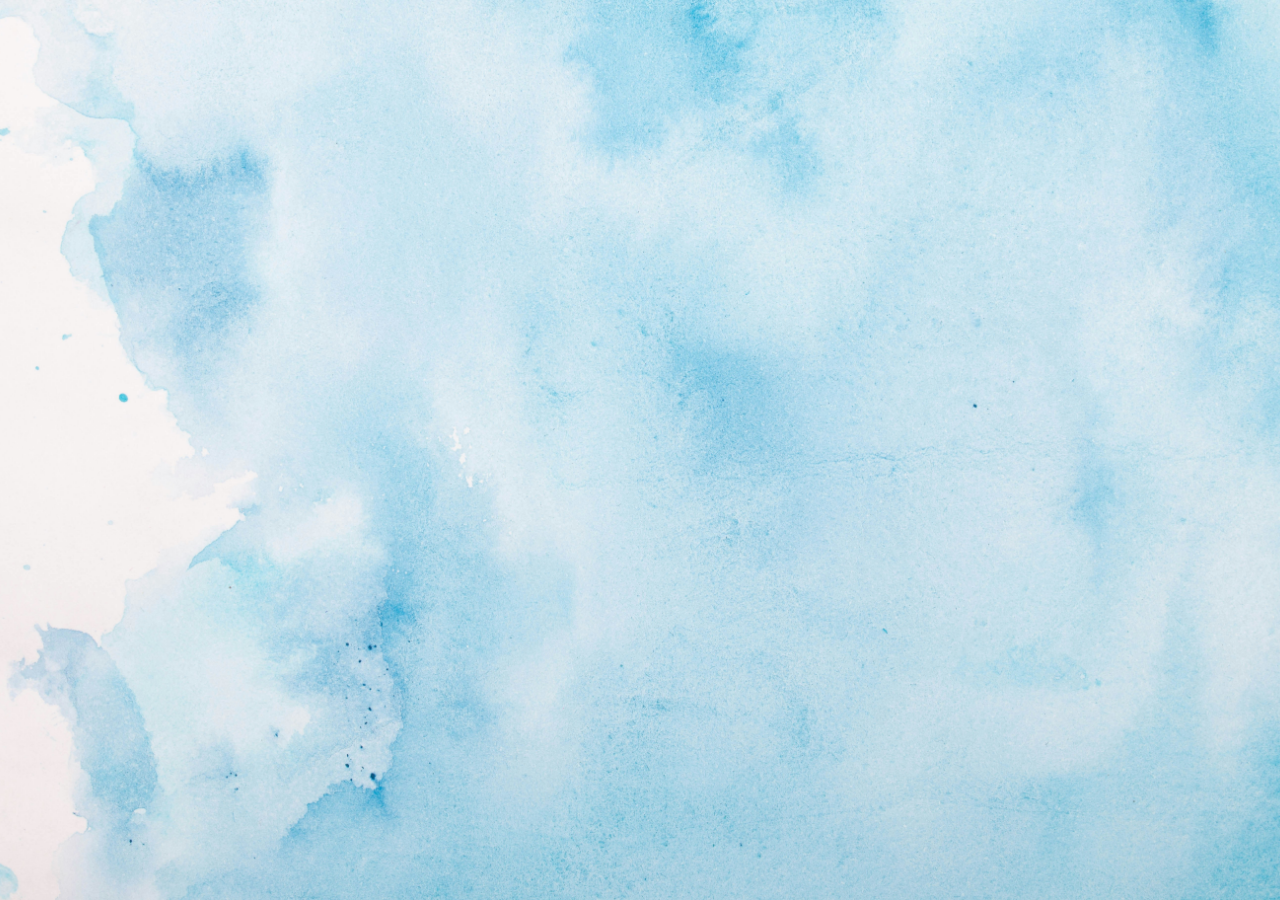
==== front/templates/about.html @ 6a4d2579 "a" ====
<!DOCTYPE html>
<html lang="ja">
<head>
    <meta charset="UTF-8">
    <meta name="viewport" content="width=device-width, initial-scale=1.0">
    <title>Livy Top</title>

    <!-- css -->
    <link rel="stylesheet" type="text/css" href="../static/css/common.css">
    <link rel="stylesheet" type="text/css" href="../static/css/about.css">

    <!-- fonts -->
    
</head>

<body>

    <header></header>

    <main></main>

    <footer></footer>
    
</body>
</html>
---- front/static/css/common.css ----
@charset "utf-8";

/* 共通 */
body{
  background-image: url(../image/backImg01.jpg);
  background-size: cover;
  background-position: center;
  background-repeat: no-repeat;/* 背景画像繰り返しなし */
  background-attachment: fixed;/* 画像固定 */

  color: #000;
  user-select: none;
  
}
/* 全フォーカスの枠線を消す */
*:focus {
  outline: none;
}





/* fonts */
.shippori-mincho-regular {
  font-family: "Shippori Mincho", serif;
  font-weight: 400;
  font-style: normal;
}
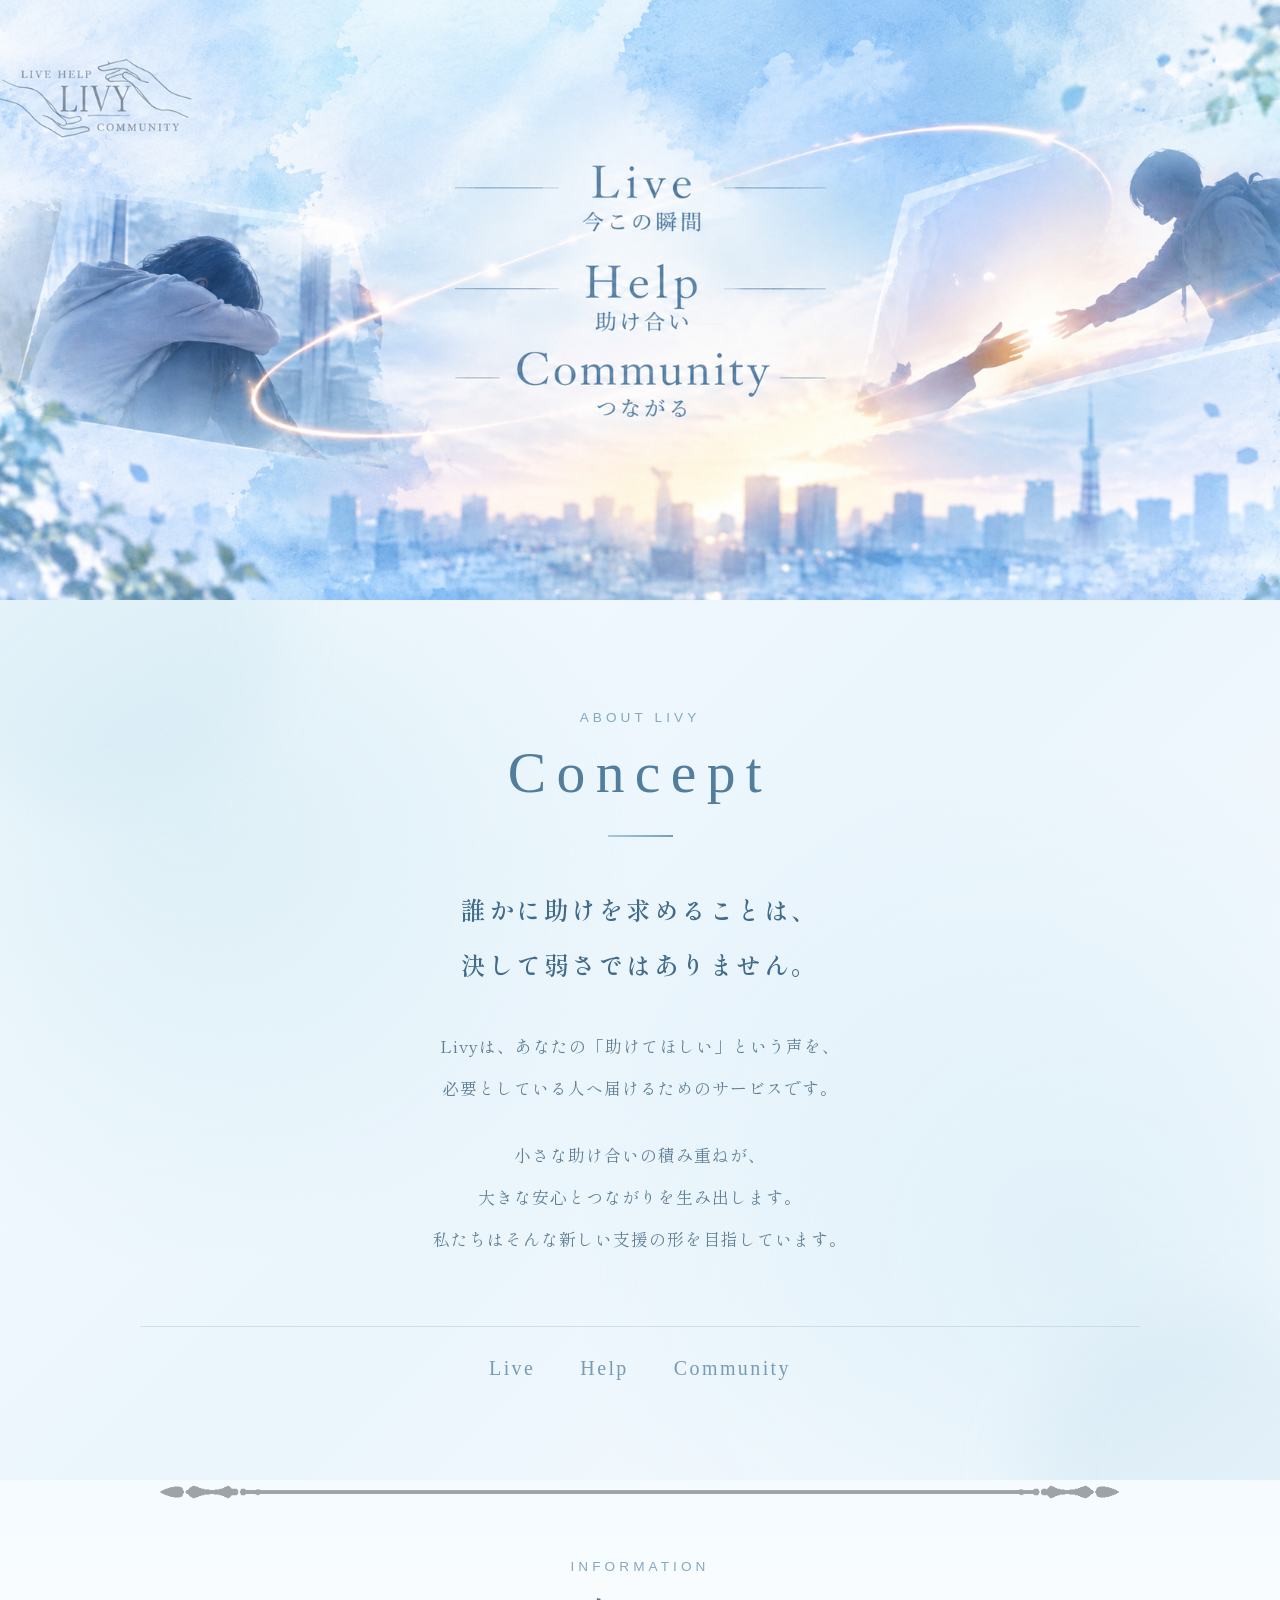
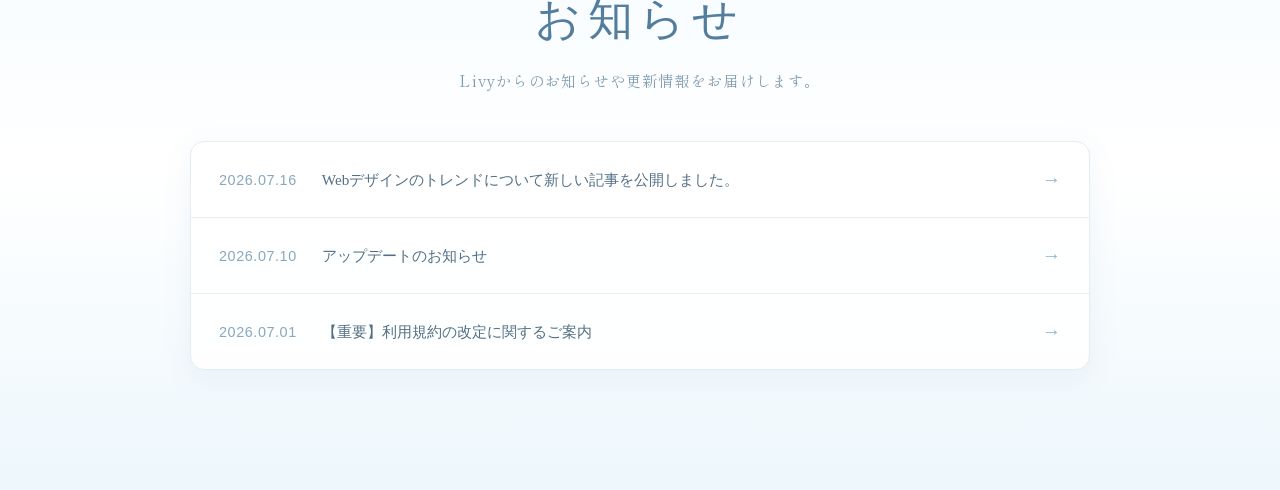
==== commit 6e65f43f: "お知らせページの作成" ====
--- a/front/templates/about.html
+++ b/front/templates/about.html
@@ -3,23 +3,124 @@
 <head>
     <meta charset="UTF-8">
     <meta name="viewport" content="width=device-width, initial-scale=1.0">
-    <title>Livy Top</title>
+    <title>Livy about</title>
 
-    <!-- css -->
-    <link rel="stylesheet" type="text/css" href="../static/css/common.css">
-    <link rel="stylesheet" type="text/css" href="../static/css/about.css">
+    <!-- CSS -->
+    <link rel="stylesheet" href="../static/css/common.css">
+    <link rel="stylesheet" href="../static/css/about.css">
 
-    <!-- fonts -->
-    
+    <!-- Google Fonts -->
+    <link rel="preconnect" href="https://fonts.googleapis.com">
+    <link rel="preconnect" href="https://fonts.gstatic.com" crossorigin>
+    <link href="https://fonts.googleapis.com/css2?family=Shippori+Mincho&display=swap" rel="stylesheet">
 </head>
 
 <body>
 
-    <header></header>
+    <!-- ヘッダー -->
+    <header class="livy_header">
+        <img
+            src="../static/image/livyheader.jpg"
+            alt="Livy"
+            class="livy_header_image"
+        >
+    </header>
 
-    <main></main>
+    <main>
+        <!-- コンセプト -->
+        <section id="concept">
+            <div class="concept_inner">
+
+                <p class="section_subtitle">ABOUT LIVY</p>
+                <h1>Concept</h1>
+                <div class="concept_decoration"></div>
+
+                <p class="concept_lead">
+                    誰かに助けを求めることは、<br>
+                    決して弱さではありません。
+                </p>
+
+                <p class="concept_text">
+                    Livyは、あなたの「助けてほしい」という声を、<br>
+                    必要としている人へ届けるためのサービスです。
+                </p>
+
+                <p class="concept_text">
+                    小さな助け合いの積み重ねが、<br>
+                    大きな安心とつながりを生み出します。<br>
+                    私たちはそんな新しい支援の形を目指しています。
+                </p>
+
+                <div class="concept_message">
+                    <span>Live</span>
+                    <span>Help</span>
+                    <span>Community</span>
+                </div>
+
+            </div>
+        </section>
+
+        <!-- セクション区切り -->
+        <div id="line">
+            <figure>
+                <img src="../static/image/line.png" alt="">
+            </figure>
+        </div>
+
+        <!-- お知らせ -->
+        <section id="notice">
+            <div class="notice_inner">
+                <p class="section_subtitle">INFORMATION</p>
+                <h1>お知らせ</h1>
+                <p class="notice_description">
+                    Livyからのお知らせや更新情報をお届けします。
+                </p>
+
+                <div class="news_wrapper">
+                    <ul class="news_list">
+
+                        <li class="news_item">
+                            <a href="#" class="news_link">
+                                <time class="news_date" datetime="2026-07-16">
+                                    2026.07.16
+                                </time>
+                                <span class="news_title">
+                                    Webデザインのトレンドについて新しい記事を公開しました。
+                                </span>
+                                <span class="news_arrow">→</span>
+                            </a>
+                        </li>
+
+                        <li class="news_item">
+                            <a href="#" class="news_link">
+                                <time class="news_date" datetime="2026-07-10">
+                                    2026.07.10
+                                </time>
+                                <span class="news_title">
+                                    アップデートのお知らせ
+                                </span>
+                                <span class="news_arrow">→</span>
+                            </a>
+                        </li>
+
+                        <li class="news_item">
+                            <a href="#" class="news_link">
+                                <time class="news_date" datetime="2026-07-01">
+                                    2026.07.01
+                                </time>
+                                <span class="news_title">
+                                    【重要】利用規約の改定に関するご案内
+                                </span>
+                                <span class="news_arrow">→</span>
+                            </a>
+                        </li>
+                    </ul>
+                </div>
+            </div>
+        </section>
+    </main>
 
     <footer></footer>
-    
+
 </body>
-</html>+</html>
--- a/front/static/css/about.css
+++ b/front/static/css/about.css
@@ -0,0 +1,339 @@
+@charset "utf-8";
+
+/* 全体 */
+body {
+    background-attachment: fixed;
+    overflow-y: auto;
+    user-select: none;
+    margin: 0;
+    color: #526f85;
+    font-family: "Shippori Mincho", serif;
+    background-color: #f4faff;
+}
+
+/* ヘッダー */
+.livy_header {
+    width: 100%;
+    height: 600px;
+    overflow: hidden;
+    position: relative;
+    background-color: #eaf6fc;
+}
+
+.livy_header .livy_header_image {
+    display: block;
+    width: 100%;
+    height: 100%;
+    object-fit: cover;
+    object-position: center;
+}
+
+/* メイン */
+main {
+    width: 100%;
+    display: flex;
+    flex-direction: column;
+    align-items: center;
+    padding: 0;
+    margin: 0;
+    gap: 0;
+    box-sizing: border-box;
+}
+
+/* オーバーレイ */
+#overlay {
+    display: none;
+}
+
+/* コンセプト */
+section#concept {
+    position: relative;
+    width: 100%;
+    min-height: 620px;
+    padding: 110px 20px 100px;
+    box-sizing: border-box;
+    display: flex;
+    justify-content: center;
+    align-items: center;
+    text-align: center;
+    background:
+        radial-gradient(
+            circle at 15% 25%,
+            rgba(173, 216, 230, 0.28),
+            transparent 35%
+        ),
+        radial-gradient(
+            circle at 85% 75%,
+            rgba(190, 224, 240, 0.35),
+            transparent 40%
+        ),
+        linear-gradient(
+            135deg,
+            #f5fbff,
+            #eaf5fc,
+            #f9fcff
+        );
+    overflow: hidden;
+}
+
+/* コンセプト装飾 */
+section#concept::before {
+    content: "";
+    position: absolute;
+    width: 380px;
+    height: 380px;
+    top: -180px;
+    left: -100px;
+    border-radius: 50%;
+    background: rgba(160, 207, 231, 0.13);
+    filter: blur(30px);
+}
+
+section#concept::after {
+    content: "";
+    position: absolute;
+    width: 350px;
+    height: 350px;
+    right: -100px;
+    bottom: -180px;
+    border-radius: 50%;
+    background: rgba(160, 207, 231, 0.16);
+    filter: blur(35px);
+}
+
+/* コンセプト内容 */
+section#concept .concept_inner {
+    position: relative;
+    z-index: 1;
+    width: 100%;
+    max-width: 1000px;
+    margin: 0 auto;
+}
+
+/* コンセプト小見出し */
+section#concept .section_subtitle {
+    margin: 0 0 15px;
+    color: #86a9c1;
+    font-family: Arial, sans-serif;
+    font-size: 0.85rem;
+    font-weight: 500;
+    letter-spacing: 0.3em;
+}
+
+/* コンセプトタイトル */
+section#concept h1 {
+    margin: 0;
+    color: #527d9c;
+    font-size: 3.6rem;
+    font-weight: 500;
+    letter-spacing: 0.18em;
+    text-shadow: none;
+}
+
+/* コンセプト装飾ライン */
+section#concept .concept_decoration {
+    width: 65px;
+    height: 2px;
+    margin: 30px auto 45px;
+    background: linear-gradient(
+        to right,
+        #a7c9df,
+        #6f9fbe
+    );
+}
+
+/* コンセプトメインメッセージ */
+section#concept .concept_lead {
+    margin: 0 0 35px;
+    color: #426b89;
+    font-size: 1.55rem;
+    font-weight: 600;
+    line-height: 2.2;
+    letter-spacing: 0.1em;
+    text-shadow: none;
+}
+
+/* コンセプト説明文 */
+section#concept .concept_text {
+    margin: 0 0 25px;
+    color: #607f96;
+    font-size: 1.05rem;
+    line-height: 2.5;
+    letter-spacing: 0.06em;
+    text-shadow: none;
+}
+
+/* Livyの意味 */
+section#concept .concept_message {
+    display: flex;
+    justify-content: center;
+    align-items: center;
+    gap: 45px;
+    margin-top: 65px;
+    padding-top: 30px;
+    border-top: 1px solid rgba(112, 158, 188, 0.25);
+}
+
+section#concept .concept_message span {
+    color: #789bb5;
+    font-family: Georgia, serif;
+    font-size: 1.25rem;
+    letter-spacing: 0.12em;
+}
+
+/* 区切り線 */
+div#line {
+    width: 100%;
+    display: flex;
+    justify-content: center;
+    align-items: center;
+    padding: 5px 0;
+    margin: 0;
+    background-color: #f5fbff;
+}
+
+div#line figure {
+    width: 75%;
+    max-width: 1000px;
+    margin: 0;
+}
+
+div#line img {
+    display: block;
+    width: 100%;
+    height: auto;
+    opacity: 0.35;
+}
+
+/* お知らせ */
+section#notice {
+    width: 100%;
+    padding: 55px 20px 120px;
+    box-sizing: border-box;
+    display: flex;
+    flex-direction: column;
+    align-items: center;
+    text-align: center;
+    background: linear-gradient(
+        180deg,
+        #f5fbff,
+        #ffffff 45%,
+        #edf7fc
+    );
+}
+
+/* お知らせ内容 */
+section#notice .notice_inner {
+    width: 100%;
+    max-width: 900px;
+    margin: 0 auto;
+}
+
+/* お知らせ小見出し */
+section#notice .section_subtitle {
+    margin: 0 0 15px;
+    color: #86a9c1;
+    font-family: Arial, sans-serif;
+    font-size: 0.85rem;
+    font-weight: 500;
+    letter-spacing: 0.3em;
+}
+
+/* お知らせタイトル */
+section#notice h1 {
+    margin: 0;
+    color: #527d9c;
+    font-size: 2.8rem;
+    font-weight: 500;
+    letter-spacing: 0.15em;
+}
+
+/* お知らせ説明 */
+section#notice .notice_description {
+    margin: 20px 0 50px;
+    color: #829caf;
+    font-size: 0.95rem;
+    letter-spacing: 0.08em;
+}
+
+/* お知らせリスト */
+section#notice .news_wrapper {
+    width: 100%;
+    margin: 0 auto;
+    padding: 0;
+    box-sizing: border-box;
+}
+
+section#notice .news_list {
+    list-style: none;
+    padding: 0;
+    margin: 0;
+    background: rgba(255, 255, 255, 0.9);
+    border: 1px solid #e2edf4;
+    border-radius: 14px;
+    box-shadow: 0 8px 30px rgba(91, 132, 160, 0.08);
+    overflow: hidden;
+}
+
+/* お知らせ項目 */
+section#notice .news_item {
+    border-bottom: 1px solid #e7eff5;
+}
+
+section#notice .news_item:last-child {
+    border-bottom: none;
+}
+
+/* お知らせリンク */
+section#notice .news_link {
+    display: flex;
+    align-items: center;
+    gap: 25px;
+    min-height: 75px;
+    padding: 18px 28px;
+    box-sizing: border-box;
+    text-decoration: none;
+    color: #526f85;
+    transition:
+        background-color 0.3s ease,
+        padding 0.3s ease;
+}
+
+section#notice .news_link:hover {
+    background-color: #f2f9fd;
+    padding-left: 35px;
+}
+
+/* お知らせ日付 */
+section#notice .news_date {
+    flex-shrink: 0;
+    color: #89a8bd;
+    font-family: Arial, sans-serif;
+    font-size: 0.9rem;
+    letter-spacing: 0.04em;
+}
+
+/* お知らせタイトル */
+section#notice .news_title {
+    flex: 1;
+    min-width: 0;
+    color: #526f85;
+    font-size: 0.95rem;
+    font-weight: 500;
+    text-align: left;
+    line-height: 1.8;
+}
+
+/* お知らせ矢印 */
+section#notice .news_arrow {
+    flex-shrink: 0;
+    color: #91b4cb;
+    font-family: Arial, sans-serif;
+    font-size: 1.2rem;
+    transition: transform 0.3s ease;
+}
+
+section#notice .news_link:hover .news_arrow {
+    transform: translateX(5px);
+}
+
